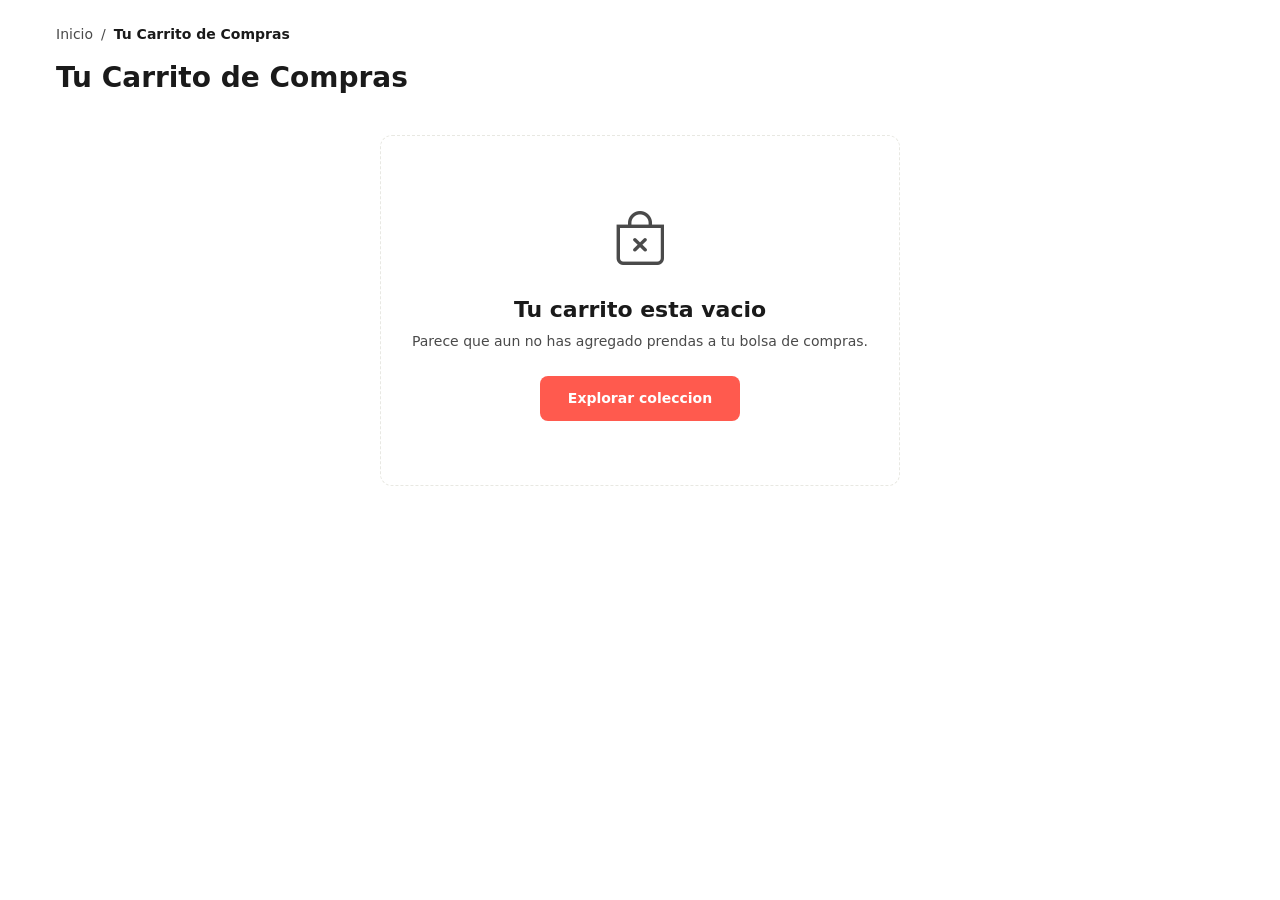
==== TrendyShop/carrito/index.html @ e51429ac "Carrito, Script central" ====
<!DOCTYPE html>
<html lang="es">
<head>
    <meta charset="UTF-8">
    <meta name="viewport" content="width=device-width, initial-scale=1.0">
    <title>Tu Carrito de Compras | TrendyShop</title>
    <link rel="stylesheet" href="https://cdn.jsdelivr.net/npm/bootstrap@5.3.3/dist/css/bootstrap.min.css">
    <link rel="stylesheet" href="https://cdn.jsdelivr.net/npm/bootstrap-icons@1.11.3/font/bootstrap-icons.min.css">
    <link rel="stylesheet" href="../css/global.css">
    <link rel="stylesheet" href="../css/components/header.css">
    <link rel="stylesheet" href="../css/components/footer.css">
    <link rel="stylesheet" href="../css/carrito.css">
</head>
<body class="cuerpo principal" id="cuerpo principal">
    <header class="bloque cabecera" id="encabezado del sitio"></header>

    <main class="contenedor principal" id="contenido del carrito">
        <nav class="ruta de carrito" id="ruta de carrito">
            <a href="../index.html" class="enlace de carrito">Inicio</a>
            <span class="separador de carrito">/</span>
            <span class="texto de carrito actual">Tu Carrito de Compras</span>
        </nav>

        <h1 class="titulo seccion" id="titulo carrito">Tu Carrito de Compras</h1>

        <div class="vista con articulos" id="vista con articulos">
            <div class="fila distribucion" id="fila distribucion">
                <section class="columna productos" id="columna productos">
                    <div class="lista de articulos" id="lista de articulos"></div>
                </section>

                <aside class="columna resumen" id="columna resumen">
                    <div class="tarjeta resumen" id="tarjeta resumen">
                        <h2 class="subtitulo resumen" id="titulo resumen">Resumen de la orden</h2>
                        
                        <div class="linea resumen" id="linea subtotal">
                            <span class="etiqueta resumen">Subtotal</span>
                            <span class="valor subtotal" id="subtotal de orden">$0 COP</span>
                        </div>

                        <div class="linea resumen" id="linea envio">
                            <span class="etiqueta resumen">Envio</span>
                            <span class="valor envio gratis">Gratis a toda Colombia</span>
                        </div>

                        <div class="linea total" id="linea total">
                            <span class="etiqueta total">Total final</span>
                            <span class="valor total final" id="total de orden">$0 COP</span>
                        </div>

                        <button type="button" class="boton pagar" id="boton proceder pago">
                            Proceder al pago
                        </button>

                        <div class="bloque garantias" id="bloque garantias">
                            <div class="item garantia">
                                <i class="bi bi-truck icono garantia"></i>
                                <span class="texto garantia">Envios en cuarenta y ocho horas</span>
                            </div>
                            <div class="item garantia">
                                <i class="bi bi-shield-check icono garantia"></i>
                                <span class="texto garantia">Devoluciones claras y sin costo</span>
                            </div>
                        </div>
                    </div>
                </aside>
            </div>
        </div>

        <div class="vista carrito vacio" id="vista carrito vacio" style="display: none;">
            <div class="tarjeta vacia" id="tarjeta vacia">
                <i class="bi bi-bag-x icono vacio"></i>
                <h2 class="titulo vacio" id="titulo vacio">Tu carrito esta vacio</h2>
                <p class="descripcion vacio" id="descripcion vacio">
                    Parece que aun no has agregado prendas a tu bolsa de compras.
                </p>
                <a href="../catalogo/index.html" class="boton explorar" id="boton ir catalogo">
                    Explorar coleccion
                </a>
            </div>
        </div>
    </main>

    <footer class="bloque pie" id="pie del sitio"></footer>

    <script src="https://cdn.jsdelivr.net/npm/bootstrap@5.3.3/dist/js/bootstrap.bundle.min.js"></script>
    <script src="../services/cartService.js"></script>
    <script src="../js/main.js"></script>
    <script src="../js/carrito.js"></script>
    <script src="../js/app.js"></script>
</body>
</html>
---- TrendyShop/css/global.css ----
:root {
    --lienzo: #FAFAF7;
    --superficie: #FFFFFF;
    --coral: #FF5A4E;
    --coral-hover: #E84D41;
    --salvia: #DDE5D6;
    --salvia-suave: #EDF2E8;
    --carbon: #1A1A1A;
    --carbon-suave: #4A4A4A;
    --borde: #E8E8E2;
    --borde-tarjeta: #EAEAE4;
    --radio: 12px;
    --sombra-1: 0 4px 16px -2px rgba(26, 26, 26, 0.04), 0 1px 3px 0 rgba(26, 26, 26, 0.02);
    --sombra-2: 0 12px 28px -4px rgba(26, 26, 26, 0.08), 0 4px 8px -2px rgba(26, 26, 26, 0.03);
}
---- TrendyShop/css/components/header.css ----
/* ==========================================================================
   TrendyShop - Header Component Styles
   ========================================================================== */

/* 1. Top Announcement Bar */
.header-announcement {
    background-color: var(--carbon);
    color: var(--lienzo);
    font-size: 0.75rem;
    letter-spacing: 0.025em;
    border-bottom: 1px solid rgba(255, 255, 255, 0.08);
}

.announcement-dot {
    width: 7px;
    height: 7px;
    border-radius: 50%;
    background-color: var(--coral);
    animation: announcement-pulse 2s infinite ease-in-out;
}

@keyframes announcement-pulse {

    0%,
    100% {
        opacity: 1;
        transform: scale(1);
    }

    50% {
        opacity: 0.35;
        transform: scale(1.3);
    }
}

/* 2. Brand Logo */
.header-logo-link {
    cursor: pointer;
    transition: opacity 0.2s ease;
}

.header-logo-icon {
    width: 34px;
    height: 34px;
    object-fit: contain;
    border-radius: 8px;
    transition: transform 0.28s cubic-bezier(0.34, 1.56, 0.64, 1), box-shadow 0.28s ease;
}

/* T-Logo Hover Animation*/
.header-logo-link:hover .header-logo-icon {
    transform: translateY(-2px) scale(1.08) rotate(-4deg);
    box-shadow: 0 4px 12px rgba(26, 26, 26, 0.16), 0 0 0 2px rgba(255, 90, 78, 0.35);
}

.header-logo-link:active .header-logo-icon {
    transform: translateY(0) scale(0.95) rotate(0deg);
    transition-duration: 0.1s;
}

.logo-part-trendy {
    font-size: 1.25rem;
    font-weight: 800;
    color: var(--carbon);
}

.logo-part-shop {
    font-size: 1.25rem;
    font-weight: 800;
    color: var(--coral);
}

.logo-part-country {
    font-size: 0.45rem;
    font-weight: 700;
    color: var(--coral);
    letter-spacing: 0.12em;
    margin-left: 3px;
    align-self: flex-start;
    padding-top: 2px;
}

/* 3. Navigation Links */
.header-nav-links .nav-link {
    color: var(--carbon-suave);
    font-size: 0.94rem;
    font-weight: 500;
    border-bottom: 2px solid transparent;
    transition: color 0.2s ease, border-color 0.2s ease;
}

.header-nav-links .nav-link:hover {
    color: var(--coral);
}

.header-nav-links .nav-link.active {
    color: var(--coral) !important;
    font-weight: 600;
    border-bottom-color: var(--coral);
}

/* 4. Search Form */
@media (min-width: 992px) {
    .header-search-form {
        width: 220px !important;
    }
}

.header-search-icon {
    left: 0.85rem;
    color: var(--carbon-suave);
    font-size: 0.9rem;
}

.header-search-input {
    background-color: var(--lienzo) !important;
    border-color: var(--borde) !important;
    color: var(--carbon) !important;
    font-size: 0.85rem;
    padding-left: 2.25rem !important;
    height: 38px;
}

.header-search-input:focus {
    background-color: var(--superficie) !important;
    border-color: var(--coral) !important;
    box-shadow: 0 0 0 3px rgba(255, 90, 78, 0.15) !important;
}

/* 5. Action Buttons & Cart Badge*/
.header-action-btn {
    width: 38px;
    height: 38px;
    display: inline-flex;
    align-items: center;
    justify-content: center;
    position: relative;
    border-radius: 50%;
    padding: 0;
    border: none;
    background-color: transparent;
    color: var(--carbon-suave) !important;
    font-size: 1.15rem;
    line-height: 1;
    text-decoration: none;
    transition: background-color 0.2s ease, color 0.2s ease;
}

.header-action-btn i {
    display: inline-flex;
    align-items: center;
    justify-content: center;
    line-height: 1;
}

.header-action-btn i::before {
    vertical-align: 0;
}

.header-action-btn:hover {
    background-color: var(--salvia-suave) !important;
    color: var(--coral) !important;
}

.header-cart-badge {
    position: absolute;
    top: 2px;
    right: 3px;
    background-color: var(--coral) !important;
    color: var(--superficie) !important;
    font-size: 0.62rem;
    font-weight: 700;
    line-height: 1;
    min-width: 17px;
    height: 17px;
    padding: 0 3px;
    border-radius: 999px;
    display: inline-flex;
    align-items: center;
    justify-content: center;
    border: 2px solid var(--superficie);
    box-shadow: 0 1px 3px rgba(0, 0, 0, 0.12);
    pointer-events: none;
}

/* 6. Mobile Responsiveness */
@media (max-width: 991.98px) {
    .header-nav-links {
        padding-top: 0.75rem;
        margin-top: 0.5rem;
        border-top: 1px solid var(--borde);
    }

    .header-nav-links .nav-link {
        border-bottom: none;
        border-left: 3px solid transparent;
        padding: 0.6rem 0.75rem !important;
    }

    .header-nav-links .nav-link.active {
        border-left-color: var(--coral);
        background-color: var(--salvia-suave);
        border-radius: 0 var(--radio) var(--radio) 0;
    }

    .header-actions-container {
        padding-top: 0.75rem;
        border-top: 1px solid var(--borde);
    }
}
---- TrendyShop/css/components/footer.css ----
/* ==========================================================================
   TrendyShop - Footer Component Styles
   ========================================================================== */

.site-footer {
    background-color: var(--lienzo);
    border-top-color: var(--borde) !important;
}

.footer-border-bottom {
    border-bottom-color: var(--borde) !important;
}

/* Brand Logo (Footer Sizing & Hover) */
.footer-logo-link {
    cursor: pointer;
    transition: opacity 0.2s ease;
}

.footer-logo-link:hover {
    opacity: 0.9;
}

.footer-logo-icon {
    width: 30px;
    height: 30px;
    object-fit: contain;
    border-radius: 7px;
}

.footer-brand-desc {
    max-width: 360px;
    line-height: 1.5;
    color: var(--carbon-suave) !important;
}

/* Location Badges */
.footer-badge {
    background-color: var(--salvia-suave) !important;
    color: var(--carbon) !important;
    font-size: 0.72rem;
    font-weight: 600;
    padding: 0.35em 0.65em;
}

/* Navigation & Policy Links */
.footer-link {
    color: var(--carbon-suave) !important;
    transition: color 0.15s ease;
}

.footer-link:hover {
    color: var(--coral) !important;
    text-decoration: underline !important;
}

.footer-link-highlight {
    color: var(--coral) !important;
}

.footer-link-highlight:hover {
    text-decoration: underline !important;
}

/* Payment Brand Badges */
.text-nequi {
    color: #380453 !important;
}

.text-addi {
    color: #00D4B2 !important;
}
---- TrendyShop/css/carrito.css ----
/* Estilos principales de la pagina del carrito */
[class*="contenedor principal"], .contenedor.principal {
    max-width: 1200px;
    margin: 0 auto;
    padding: 24px 16px;
    min-height: 70vh;
}

/* Ruta de carrito */
[class*="ruta de carrito"], .ruta.de.carrito {
    display: flex;
    align-items: center;
    gap: 8px;
    font-size: 14px;
    margin-bottom: 16px;
    color: var(--carbon-suave, #4A4A4A);
}

[class*="enlace de carrito"], .enlace.de.carrito {
    color: var(--carbon-suave, #4A4A4A);
    text-decoration: none;
}

[class*="enlace de carrito"]:hover {
    color: var(--coral, #FF5A4E);
}

[class*="texto de carrito actual"], .texto.de.carrito.actual {
    font-weight: 600;
    color: var(--carbon, #1A1A1A);
}

/* Titulo principal */
[class*="titulo seccion"], .titulo.seccion {
    font-size: 28px;
    font-weight: 700;
    color: var(--carbon, #1A1A1A);
    margin-bottom: 24px;
}

/* Distribucion en dos columnas */
[class*="fila distribucion"], .fila.distribucion {
    display: flex;
    flex-wrap: wrap;
    gap: 32px;
}

[class*="columna productos"], .columna.productos {
    flex: 1 1 640px;
}

[class*="columna resumen"], .columna.resumen {
    flex: 0 0 360px;
}

/* Lista de articulos */
[class*="lista de articulos"], .lista.de.articulos {
    display: flex;
    flex-direction: column;
    gap: 16px;
}

[class*="tarjeta articulo"], .tarjeta.articulo {
    background-color: var(--superficie, #FFFFFF);
    border: 1px solid var(--borde, #E8E8E2);
    border-radius: var(--radio, 12px);
    padding: 16px;
    display: flex;
    gap: 16px;
    align-items: center;
    box-shadow: var(--sombra-1);
}

[class*="imagen articulo"], .imagen.articulo {
    width: 90px;
    height: 110px;
    object-fit: cover;
    border-radius: 8px;
    background-color: var(--salvia-suave, #EDF2E8);
}

[class*="detalles articulo"], .detalles.articulo {
    flex: 1;
}

[class*="nombre articulo"], .nombre.articulo {
    font-size: 16px;
    font-weight: 600;
    color: var(--carbon, #1A1A1A);
    margin: 0 0 4px 0;
}

[class*="precio articulo"], .precio.articulo {
    font-size: 14px;
    color: var(--carbon-suave, #4A4A4A);
    margin-bottom: 12px;
}

[class*="controles articulo"], .controles.articulo {
    display: flex;
    align-items: center;
    gap: 16px;
}

[class*="selector cantidad"], .selector.cantidad {
    display: flex;
    align-items: center;
    border: 1px solid var(--borde, #E8E8E2);
    border-radius: 8px;
    overflow: hidden;
}

[class*="boton cantidad"], .boton.cantidad {
    background-color: var(--superficie, #FFFFFF);
    border: none;
    padding: 6px 12px;
    cursor: pointer;
    color: var(--carbon, #1A1A1A);
}

[class*="boton cantidad"]:hover {
    background-color: var(--salvia-suave, #EDF2E8);
}

[class*="numero cantidad"], .numero.cantidad {
    padding: 6px 12px;
    font-size: 14px;
    font-weight: 600;
    color: var(--carbon, #1A1A1A);
}

[class*="boton eliminar"], .boton.eliminar {
    background: none;
    border: none;
    color: var(--carbon-suave, #4A4A4A);
    font-size: 14px;
    display: flex;
    align-items: center;
    gap: 4px;
    cursor: pointer;
}

[class*="boton eliminar"]:hover {
    color: var(--coral, #FF5A4E);
}

/* Tarjeta de resumen */
[class*="tarjeta resumen"], .tarjeta.resumen {
    background-color: var(--superficie, #FFFFFF);
    border: 1px solid var(--borde, #E8E8E2);
    border-radius: var(--radio, 12px);
    padding: 24px;
    box-shadow: var(--sombra-1);
}

[class*="subtitulo resumen"], .subtitulo.resumen {
    font-size: 18px;
    font-weight: 700;
    color: var(--carbon, #1A1A1A);
    margin-top: 0;
    margin-bottom: 20px;
    padding-bottom: 12px;
    border-bottom: 1px solid var(--borde, #E8E8E2);
}

[class*="linea resumen"], .linea.resumen {
    display: flex;
    justify-content: space-between;
    font-size: 14px;
    color: var(--carbon-suave, #4A4A4A);
    margin-bottom: 12px;
}

[class*="valor envio gratis"], .valor.envio.gratis {
    color: #10b981;
    font-weight: 600;
}

[class*="linea total"], .linea.total {
    display: flex;
    justify-content: space-between;
    font-size: 18px;
    font-weight: 700;
    color: var(--carbon, #1A1A1A);
    margin-top: 16px;
    padding-top: 16px;
    border-top: 1px solid var(--borde, #E8E8E2);
    margin-bottom: 24px;
}

[class*="boton pagar"], .boton.pagar {
    width: 100%;
    background-color: var(--coral, #FF5A4E);
    color: #ffffff;
    border: none;
    border-radius: 8px;
    padding: 14px;
    font-size: 16px;
    font-weight: 600;
    cursor: pointer;
    box-shadow: 0 4px 12px #ff5a4e33;
}

[class*="boton pagar"]:hover {
    background-color: var(--coral-hover, #E84D41);
}

/* Bloque de garantias */
[class*="bloque garantias"], .bloque.garantias {
    margin-top: 24px;
    display: flex;
    flex-direction: column;
    gap: 10px;
    border-top: 1px solid var(--borde, #E8E8E2);
    padding-top: 16px;
}

[class*="item garantia"], .item.garantia {
    display: flex;
    align-items: center;
    gap: 8px;
    font-size: 13px;
    color: var(--carbon-suave, #4A4A4A);
}

[class*="icono garantia"], .icono.garantia {
    color: var(--coral, #FF5A4E);
    font-size: 16px;
}

/* Estado carrito vacio */
[class*="tarjeta vacia"], .tarjeta.vacia {
    text-align: center;
    padding: 64px 24px;
    background-color: var(--superficie, #FFFFFF);
    border: 1px dashed var(--borde, #E8E8E2);
    border-radius: var(--radio, 12px);
    max-width: 520px;
    margin: 40px auto;
}

[class*="icono vacio"], .icono.vacio {
    font-size: 54px;
    color: var(--carbon-suave, #4A4A4A);
    margin-bottom: 16px;
    display: block;
}

[class*="titulo vacio"], .titulo.vacio {
    font-size: 22px;
    font-weight: 700;
    color: var(--carbon, #1A1A1A);
    margin-bottom: 8px;
}

[class*="descripcion vacio"], .descripcion.vacio {
    color: var(--carbon-suave, #4A4A4A);
    font-size: 14px;
    margin-bottom: 24px;
}

[class*="boton explorar"], .boton.explorar {
    display: inline-block;
    background-color: var(--coral, #FF5A4E);
    color: #ffffff;
    text-decoration: none;
    padding: 12px 28px;
    border-radius: 8px;
    font-weight: 600;
    font-size: 14px;
}

[class*="boton explorar"]:hover {
    background-color: var(--coral-hover, #E84D41);
    color: #ffffff;
}

/* Adaptacion para pantallas reducidas */
@media screen and (max-width: 768px) {
    [class*="columna resumen"], .columna.resumen {
        flex: 1 1 100%;
    }
}
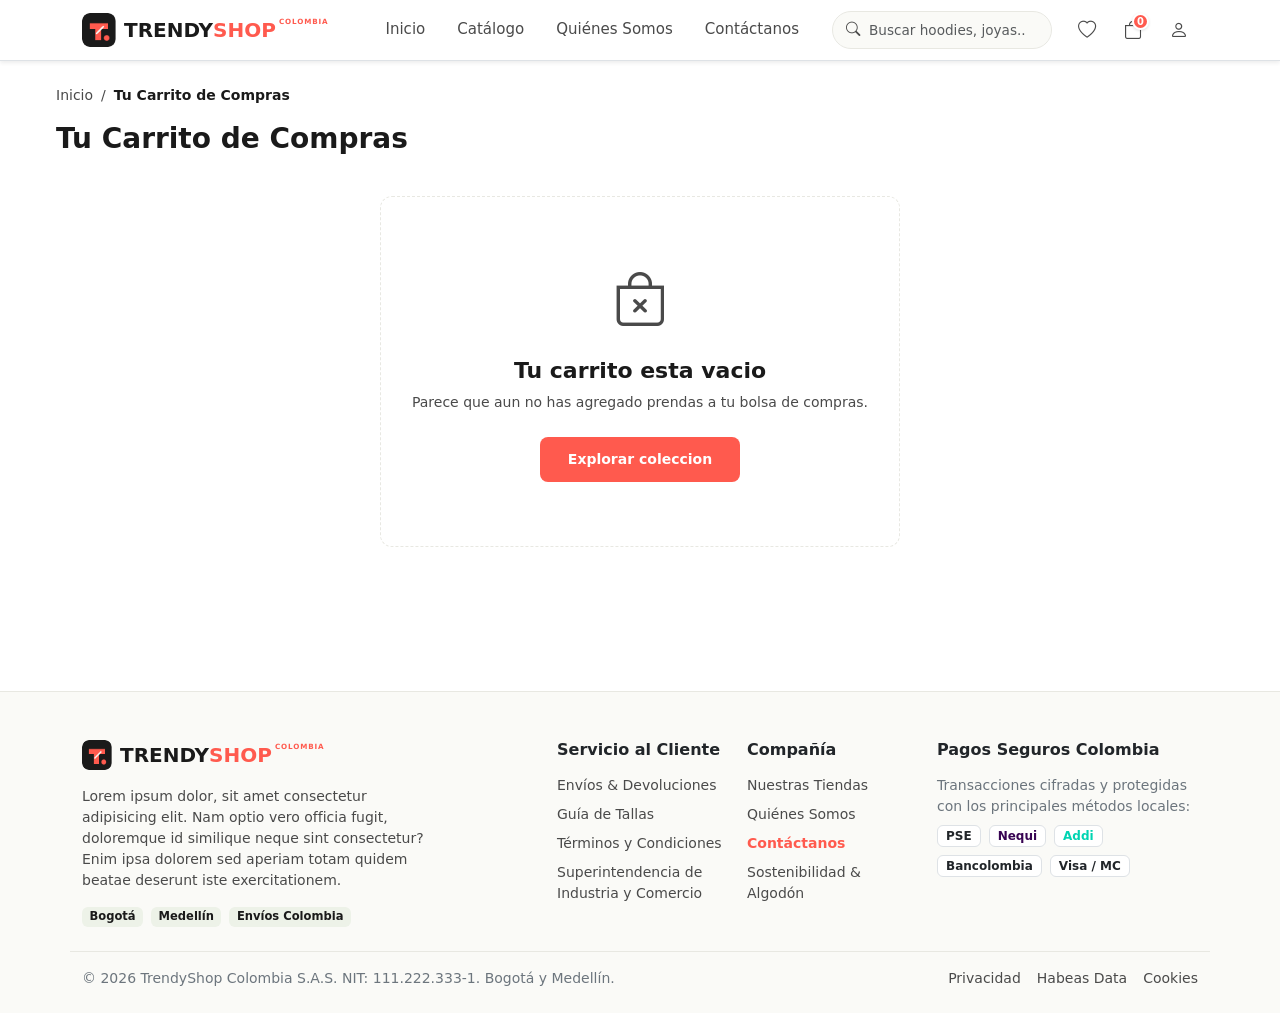
==== commit d0cd4a87: "carrito integrado" ====
--- a/TrendyShop/carrito/index.html
+++ b/TrendyShop/carrito/index.html
@@ -12,7 +12,70 @@
     <link rel="stylesheet" href="../css/carrito.css">
 </head>
 <body class="cuerpo principal" id="cuerpo principal">
-    <header class="bloque cabecera" id="encabezado del sitio"></header>
+    <header class="bloque cabecera" id="encabezado del sitio">
+        <nav class="navbar navbar-expand-lg bg-white border-bottom shadow-sm sticky-top header-navbar py-2">
+            <div class="container-xl d-flex align-items-center justify-content-between">
+                <a class="navbar-brand d-flex align-items-center gap-2 me-3 me-lg-4 text-decoration-none user-select-none header-logo-link"
+                    href="../index.html" id="header-logo-link">
+                    <img src="../assets/images/logo-icon.png" alt="TrendyShop" class="header-logo-icon" id="header-logo-img">
+                    <div class="header-logo-brand d-flex flex-column justify-content-center">
+                        <div class="header-logo-main d-flex align-items-baseline">
+                            <span class="logo-part-trendy">TRENDY</span><span class="logo-part-shop">SHOP</span>
+                            <span class="logo-part-country">COLOMBIA</span>
+                        </div>
+                    </div>
+                </a>
+
+                <button class="navbar-toggler border-0 shadow-none p-2" type="button" data-bs-toggle="collapse"
+                    data-bs-target="#headerNavCollapse" aria-controls="headerNavCollapse" aria-expanded="false"
+                    aria-label="Toggle navigation" id="header-mobile-toggler">
+                    <span class="navbar-toggler-icon"></span>
+                </button>
+
+                <div class="collapse navbar-collapse" id="headerNavCollapse">
+                    <ul class="navbar-nav mx-auto mb-2 mb-lg-0 header-nav-links">
+                        <li class="nav-item">
+                            <a class="nav-link px-3 header-link" href="../index.html" data-page="inicio">Inicio</a>
+                        </li>
+                        <li class="nav-item">
+                            <a class="nav-link px-3 header-link" href="../catalogo/index.html" data-page="catalogo">Catálogo</a>
+                        </li>
+                        <li class="nav-item">
+                            <a class="nav-link px-3 header-link" href="../quienes-somos/index.html"
+                                data-page="quienes-somos">Quiénes Somos</a>
+                        </li>
+                        <li class="nav-item">
+                            <a class="nav-link px-3 header-link" href="../contactanos/index.html"
+                                data-page="contactanos">Contáctanos</a>
+                        </li>
+                    </ul>
+
+                    <div class="d-flex flex-column flex-lg-row align-items-lg-center gap-2 gap-lg-3 mt-3 mt-lg-0 header-actions-container">
+                        <form class="header-search-form position-relative w-100" role="search" id="header-search-form">
+                            <i class="bi bi-search header-search-icon position-absolute top-50 translate-middle-y pe-none"></i>
+                            <input class="form-control rounded-pill header-search-input" type="search"
+                                placeholder="Buscar hoodies, joyas..." aria-label="Buscar productos" id="header-search-input">
+                        </form>
+
+                        <div class="d-flex align-items-center gap-1 gap-lg-2 header-icon-group">
+                            <button class="header-action-btn" type="button" aria-label="Favoritos" title="Favoritos" id="header-wishlist-btn">
+                                <i class="bi bi-heart"></i>
+                            </button>
+
+                            <a class="header-action-btn active" href="index.html" aria-label="Carrito de compras" title="Carrito de compras" id="header-cart-btn">
+                                <i class="bi bi-bag"></i>
+                                <span class="header-cart-badge" id="header-cart-count">0</span>
+                            </a>
+
+                            <button class="header-action-btn" type="button" aria-label="Mi Cuenta" title="Mi Cuenta" id="header-user-btn">
+                                <i class="bi bi-person"></i>
+                            </button>
+                        </div>
+                    </div>
+                </div>
+            </div>
+        </nav>
+    </header>
 
     <main class="contenedor principal" id="contenido del carrito">
         <nav class="ruta de carrito" id="ruta de carrito">
@@ -81,9 +144,89 @@
         </div>
     </main>
 
-    <footer class="bloque pie" id="pie del sitio"></footer>
+    <footer class="bloque pie" id="pie del sitio">
+        <div class="site-footer border-top pt-5 pb-4 mt-auto">
+            <div class="container-xl">
+                <div class="row g-4 pb-4 border-bottom footer-border-bottom">
+                    <div class="col-12 col-md-6 col-lg-4">
+                        <a class="d-inline-flex align-items-center gap-2 text-decoration-none user-select-none mb-3 footer-logo-link"
+                            href="../index.html" id="footer-logo-link">
+                            <img src="../assets/images/logo-icon.png" alt="TrendyShop" class="footer-logo-icon"
+                                id="footer-logo-img">
+                            <div class="d-flex align-items-baseline">
+                                <span class="logo-part-trendy">TRENDY</span><span class="logo-part-shop">SHOP</span>
+                                <span class="logo-part-country">COLOMBIA</span>
+                            </div>
+                        </a>
+
+                        <p class="text-secondary small mb-3 footer-brand-desc">
+                            Moda urbana con identidad colombiana y las mejores prendas de confeccion nacional.
+                        </p>
+
+                        <div class="d-flex flex-wrap gap-2">
+                            <span class="badge footer-badge">Bogotá</span>
+                            <span class="badge footer-badge">Medellín</span>
+                            <span class="badge footer-badge">Envíos Colombia</span>
+                        </div>
+                    </div>
+
+                    <div class="col-6 col-md-6 col-lg-2 ms-lg-auto">
+                        <h6 class="fw-bold text-dark mb-3">Servicio al Cliente</h6>
+                        <ul class="list-unstyled small d-flex flex-column gap-2 mb-0">
+                            <li><a class="text-secondary text-decoration-none footer-link" href="#">Envíos &amp;
+                                    Devoluciones</a></li>
+                            <li><a class="text-secondary text-decoration-none footer-link" href="#">Guía de Tallas</a></li>
+                            <li><a class="text-secondary text-decoration-none footer-link" href="#">Términos y Condiciones</a>
+                            </li>
+                            <li><a class="text-secondary text-decoration-none footer-link" href="#">Superintendencia de
+                                    Industria y Comercio</a></li>
+                        </ul>
+                    </div>
+
+                    <div class="col-6 col-md-6 col-lg-2">
+                        <h6 class="fw-bold text-dark mb-3">Compañía</h6>
+                        <ul class="list-unstyled small d-flex flex-column gap-2 mb-0">
+                            <li><a class="text-secondary text-decoration-none footer-link" href="#">Nuestras Tiendas</a></li>
+                            <li><a class="text-secondary text-decoration-none footer-link" href="../quienes-somos/index.html"
+                                    id="footer-about-link">Quiénes Somos</a></li>
+                            <li><a class="footer-link-highlight text-decoration-none fw-semibold" href="../contactanos/index.html"
+                                    id="footer-contact-link">Contáctanos</a></li>
+                            <li><a class="text-secondary text-decoration-none footer-link" href="#">Sostenibilidad &amp;
+                                    Algodón</a></li>
+                        </ul>
+                    </div>
+
+                    <div class="col-12 col-md-6 col-lg-3">
+                        <h6 class="fw-bold text-dark mb-3">Pagos Seguros Colombia</h6>
+                        <p class="text-secondary small mb-2">
+                            Transacciones cifradas y protegidas con los principales métodos locales:
+                        </p>
+                        <div class="d-flex flex-wrap gap-2 mb-3">
+                            <span class="badge bg-white border text-dark fw-bold px-2 py-1">PSE</span>
+                            <span class="badge bg-white border text-nequi fw-bold px-2 py-1">Nequi</span>
+                            <span class="badge bg-white border text-addi fw-bold px-2 py-1">Addi</span>
+                            <span class="badge bg-white border text-dark fw-bold px-2 py-1">Bancolombia</span>
+                            <span class="badge bg-white border text-dark fw-bold px-2 py-1">Visa / MC</span>
+                        </div>
+                    </div>
+                </div>
+
+                <div class="d-flex flex-column flex-md-row justify-content-between align-items-center gap-2 pt-3 small text-secondary">
+                    <p class="mb-0 text-center text-md-start">© 2026 TrendyShop Colombia S.A.S. NIT: 111.222.333-1. Bogotá y
+                        Medellín.</p>
+                    <div class="d-flex align-items-center gap-3">
+                        <a class="text-secondary text-decoration-none footer-link" href="#">Privacidad</a>
+                        <a class="text-secondary text-decoration-none footer-link" href="#">Habeas Data</a>
+                        <a class="text-secondary text-decoration-none footer-link" href="#">Cookies</a>
+                    </div>
+                </div>
+            </div>
+        </div>
+    </footer>
 
     <script src="https://cdn.jsdelivr.net/npm/bootstrap@5.3.3/dist/js/bootstrap.bundle.min.js"></script>
+    <script src="../js/components/header.js"></script>
+    <script src="../js/components/footer.js"></script>
     <script src="../services/cartService.js"></script>
     <script src="../js/main.js"></script>
     <script src="../js/carrito.js"></script>
